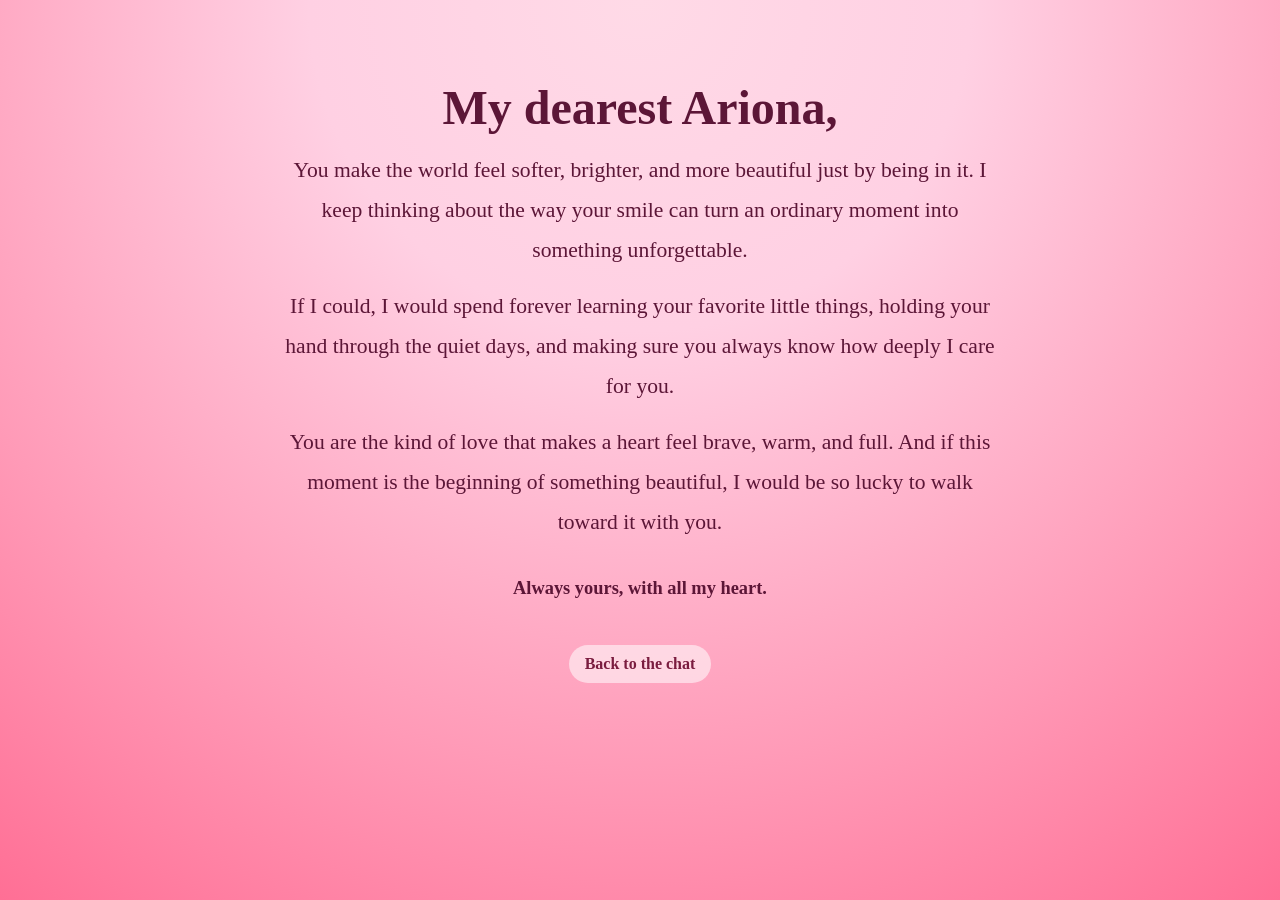
==== love-letter.html @ 48fedad9 "updates" ====
<!DOCTYPE html>
<html lang="en">
  <head>
    <meta charset="UTF-8" />
    <meta name="viewport" content="width=device-width, initial-scale=1.0" />
    <title>My Love Letter</title>
    <style>
      :root {
        color-scheme: dark;
      }

      * {
        box-sizing: border-box;
      }

      body {
        margin: 0;
        min-height: 100vh;
        overflow: hidden;
        font-family: Georgia, "Times New Roman", serif;
        background: radial-gradient(circle at top, #ffdae7 0%, #ffd0e3 30%, #ff9ab7 70%, #ff6f95 100%);
        color: #5c1637;
      }

      .hearts {
        position: fixed;
        inset: 0;
        overflow: hidden;
        pointer-events: none;
      }

      .heart {
        position: absolute;
        font-size: 1.6rem;
        animation: drift 6s linear forwards;
        opacity: 0.85;
      }

      @keyframes drift {
        0% {
          transform: translate3d(0, 0, 0) scale(0.4);
          opacity: 0;
        }
        10% {
          opacity: 1;
        }
        100% {
          transform: translate3d(var(--tx), 110vh, 0) scale(1.2);
          opacity: 0;
        }
      }

      .letter {
        position: relative;
        z-index: 1;
        max-width: 760px;
        margin: 0 auto;
        padding: 48px 24px 32px;
        text-align: center;
      }

      .letter h1 {
        font-size: clamp(2rem, 4vw, 3rem);
        margin-bottom: 16px;
      }

      .letter p {
        font-size: clamp(1.05rem, 2.2vw, 1.35rem);
        line-height: 1.85;
        margin: 0 0 16px;
      }

      .letter .signature {
        margin-top: 28px;
        font-size: 1.15rem;
        font-weight: 700;
      }

      .back-link {
        display: inline-block;
        margin-top: 24px;
        padding: 10px 16px;
        border-radius: 999px;
        background: rgba(255, 255, 255, 0.55);
        color: #7a1c3f;
        text-decoration: none;
        font-weight: 700;
      }
    </style>
  </head>
  <body>
    <div class="hearts" id="hearts"></div>

    <main class="letter">
      <h1>My dearest Ariona,</h1>
      <p>
        You make the world feel softer, brighter, and more beautiful just by being in it.
        I keep thinking about the way your smile can turn an ordinary moment into something unforgettable.
      </p>
      <p>
        If I could, I would spend forever learning your favorite little things, holding your hand through the quiet days,
        and making sure you always know how deeply I care for you.
      </p>
      <p>
        You are the kind of love that makes a heart feel brave, warm, and full.
        And if this moment is the beginning of something beautiful, I would be so lucky to walk toward it with you.
      </p>
      <p class="signature">Always yours, with all my heart.</p>
      <a class="back-link" href="experiences/youGotAMessage.html" onclick="sessionStorage.setItem('youGotAMessageConversationState', sessionStorage.getItem('youGotAMessageConversationState') || '{}');">Back to the chat</a>
    </main>

    <script>
      const hearts = document.getElementById('hearts');
      const symbols = ['💗', '💖', '💕', '💘', '💝'];

      function createHeart() {
        const heart = document.createElement('div');
        heart.className = 'heart';
        heart.textContent = symbols[Math.floor(Math.random() * symbols.length)];
        heart.style.left = `${Math.random() * 100}%`;
        heart.style.top = '-6vh';
        heart.style.setProperty('--tx', `${(Math.random() - 0.5) * 120}px`);
        heart.style.animationDuration = `${5 + Math.random() * 3}s`;
        hearts.appendChild(heart);

        setTimeout(() => heart.remove(), 8000);
      }

      setInterval(createHeart, 220);
      createHeart();
    </script>
  </body>
</html>
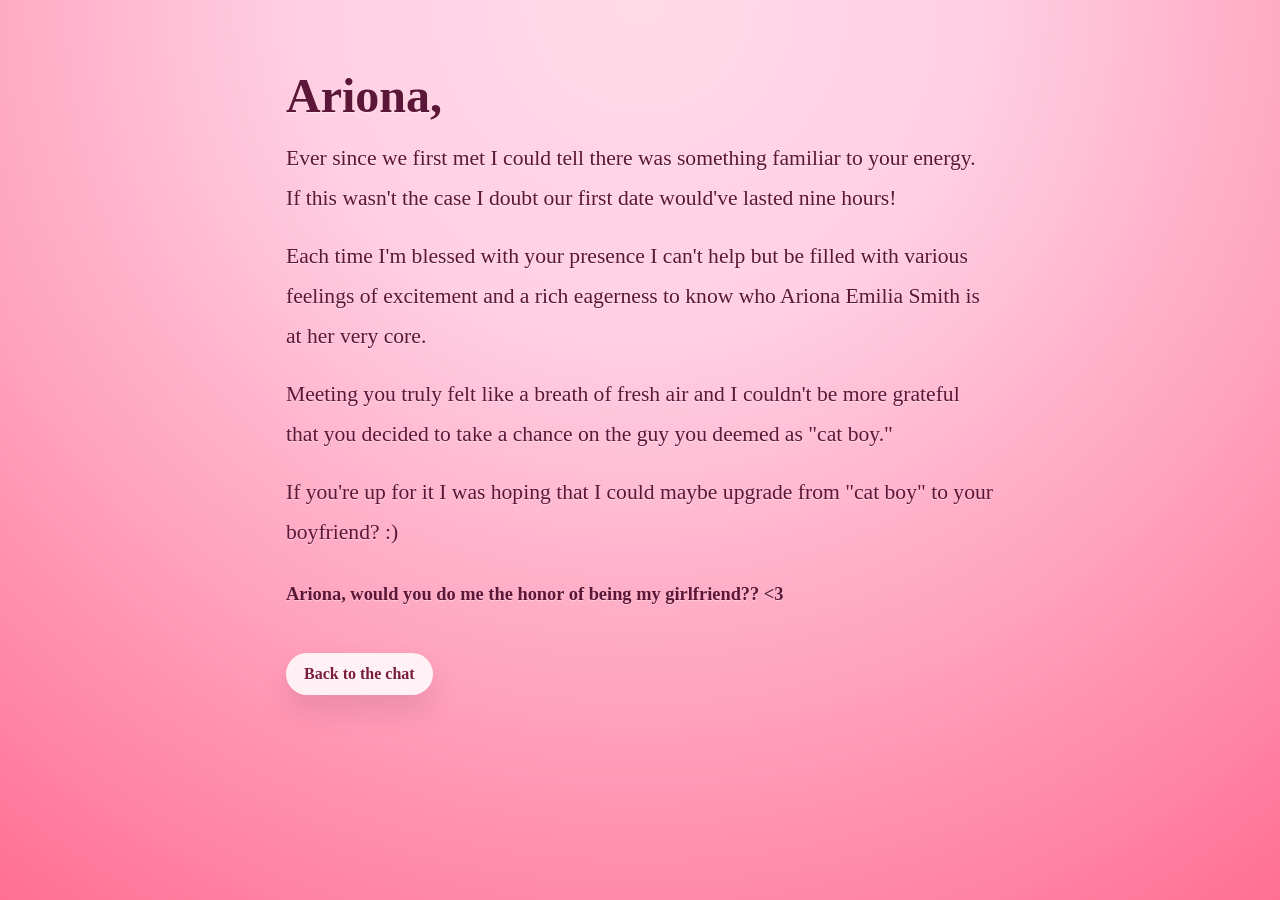
==== commit fb28a2ef: "V1 of website" ====
--- a/love-letter.html
+++ b/love-letter.html
@@ -2,7 +2,7 @@
 <html lang="en">
   <head>
     <meta charset="UTF-8" />
-    <meta name="viewport" content="width=device-width, initial-scale=1.0" />
+    <meta name="viewport" content="width=device-width, initial-scale=1.0, viewport-fit=cover" />
     <title>My Love Letter</title>
     <style>
       :root {
@@ -13,13 +13,19 @@
         box-sizing: border-box;
       }
 
+      html {
+        min-height: 100%;
+      }
+
       body {
         margin: 0;
         min-height: 100vh;
-        overflow: hidden;
+        overflow-x: hidden;
+        overflow-y: auto;
         font-family: Georgia, "Times New Roman", serif;
         background: radial-gradient(circle at top, #ffdae7 0%, #ffd0e3 30%, #ff9ab7 70%, #ff6f95 100%);
         color: #5c1637;
+        padding: env(safe-area-inset-top, 20px) 16px env(safe-area-inset-bottom, 20px);
       }
 
       .hearts {
@@ -54,9 +60,12 @@
         position: relative;
         z-index: 1;
         max-width: 760px;
+        width: min(100%, 760px);
         margin: 0 auto;
-        padding: 48px 24px 32px;
-        text-align: center;
+        padding: 36px 26px 34px;
+        text-align: left;
+        color: #5c1637;
+        text-shadow: 0 1px 1px rgba(255, 255, 255, 0.45);
       }
 
       .letter h1 {
@@ -67,24 +76,40 @@
       .letter p {
         font-size: clamp(1.05rem, 2.2vw, 1.35rem);
         line-height: 1.85;
-        margin: 0 0 16px;
+        margin: 0 0 18px;
       }
 
       .letter .signature {
-        margin-top: 28px;
+        margin-top: 24px;
         font-size: 1.15rem;
         font-weight: 700;
       }
 
       .back-link {
-        display: inline-block;
+        display: inline-flex;
         margin-top: 24px;
-        padding: 10px 16px;
+        padding: 12px 18px;
         border-radius: 999px;
-        background: rgba(255, 255, 255, 0.55);
+        background: rgba(255, 255, 255, 0.85);
         color: #7a1c3f;
         text-decoration: none;
         font-weight: 700;
+        box-shadow: 0 16px 28px rgba(92, 22, 55, 0.12);
+      }
+
+      @media (max-width: 520px) {
+        .letter {
+          padding: 28px 20px 28px;
+        }
+
+        .letter h1 {
+          font-size: 2rem;
+        }
+
+        .back-link {
+          width: 100%;
+          justify-content: center;
+        }
       }
     </style>
   </head>
@@ -92,20 +117,25 @@
     <div class="hearts" id="hearts"></div>
 
     <main class="letter">
-      <h1>My dearest Ariona,</h1>
+      <h1>Ariona,</h1>
       <p>
-        You make the world feel softer, brighter, and more beautiful just by being in it.
-        I keep thinking about the way your smile can turn an ordinary moment into something unforgettable.
+        Ever since we first met I could tell there was something familiar to your energy.
+        If this wasn't the case I doubt our first date would've lasted nine hours!
       </p>
       <p>
-        If I could, I would spend forever learning your favorite little things, holding your hand through the quiet days,
-        and making sure you always know how deeply I care for you.
+        Each time I'm blessed with your presence I can't help but be filled with various feelings of excitement and a rich eagerness
+        to know who Ariona Emilia Smith is at her very core.
       </p>
       <p>
-        You are the kind of love that makes a heart feel brave, warm, and full.
-        And if this moment is the beginning of something beautiful, I would be so lucky to walk toward it with you.
+        Meeting you truly felt like a breath of fresh air and I couldn't be more grateful that you decided to take a chance on the guy
+        you deemed as "cat boy." 
       </p>
-      <p class="signature">Always yours, with all my heart.</p>
+      <p>
+        If you're up for it I was hoping that I could maybe upgrade from "cat boy" to your boyfriend? :)
+      </p>
+      <p class="signature">
+        Ariona, would you do me the honor of being my girlfriend?? <span aria-hidden="true">&lt;3</span>
+      </p>
       <a class="back-link" href="experiences/youGotAMessage.html" onclick="sessionStorage.setItem('youGotAMessageConversationState', sessionStorage.getItem('youGotAMessageConversationState') || '{}');">Back to the chat</a>
     </main>
 
